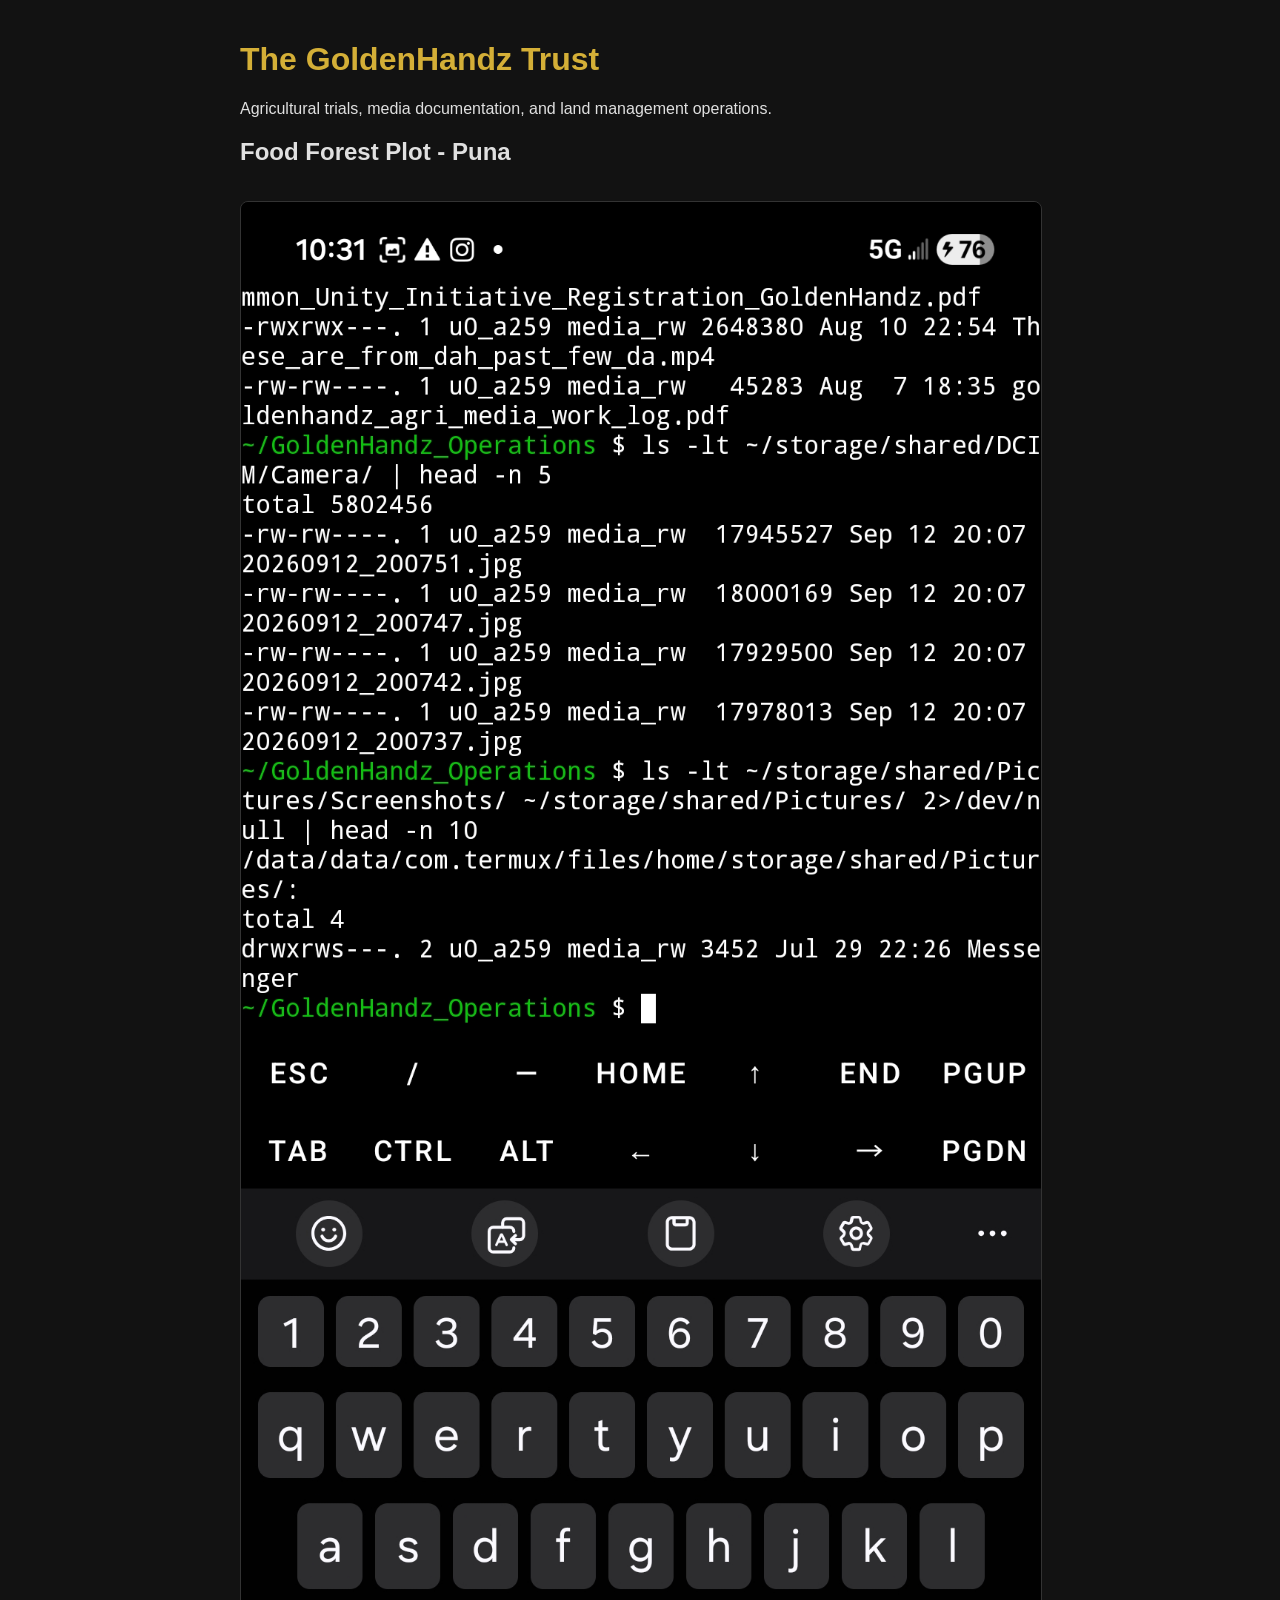
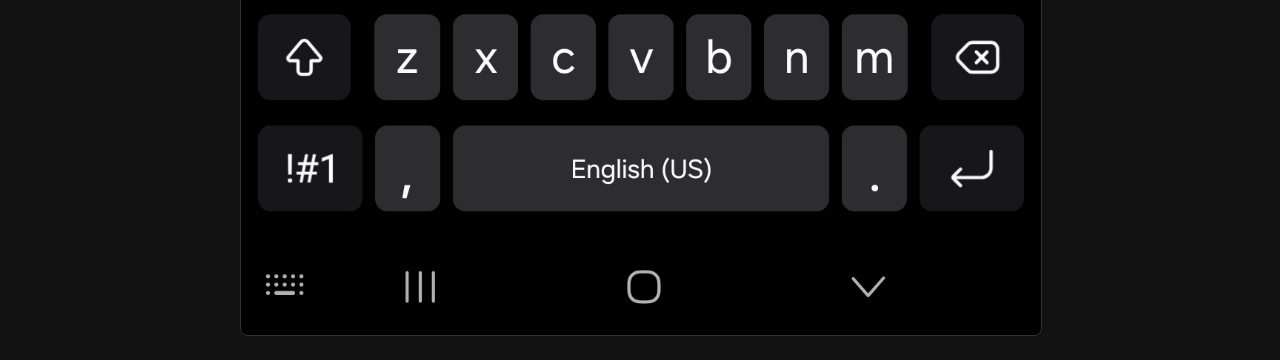
==== index.html @ 21da6dc5 "Fix image path by copying asset to root directory" ====
<!DOCTYPE html>
<html lang="en">
<head>
    <meta charset="UTF-8">
    <meta name="viewport" content="width=device-width, initial-scale=1.0">
    <title>The GoldenHandz Trust - Operations & Assets</title>
    <style>
        body { font-family: sans-serif; background: #121212; color: #e0e0e0; padding: 20px; max-width: 800px; margin: auto; }
        h1 { color: #d4af37; }
        img { max-width: 100%; height: auto; border-radius: 8px; border: 1px solid #333; margin-top: 15px; }
    </style>
</head>
<body>
    <h1>The GoldenHandz Trust</h1>
    <p>Agricultural trials, media documentation, and land management operations.</p>
    
    <h2>Food Forest Plot - Puna</h2>
    <img src="food_forest.jpg" alt="Food Forest Termux Screenshot">
</body>
</html>
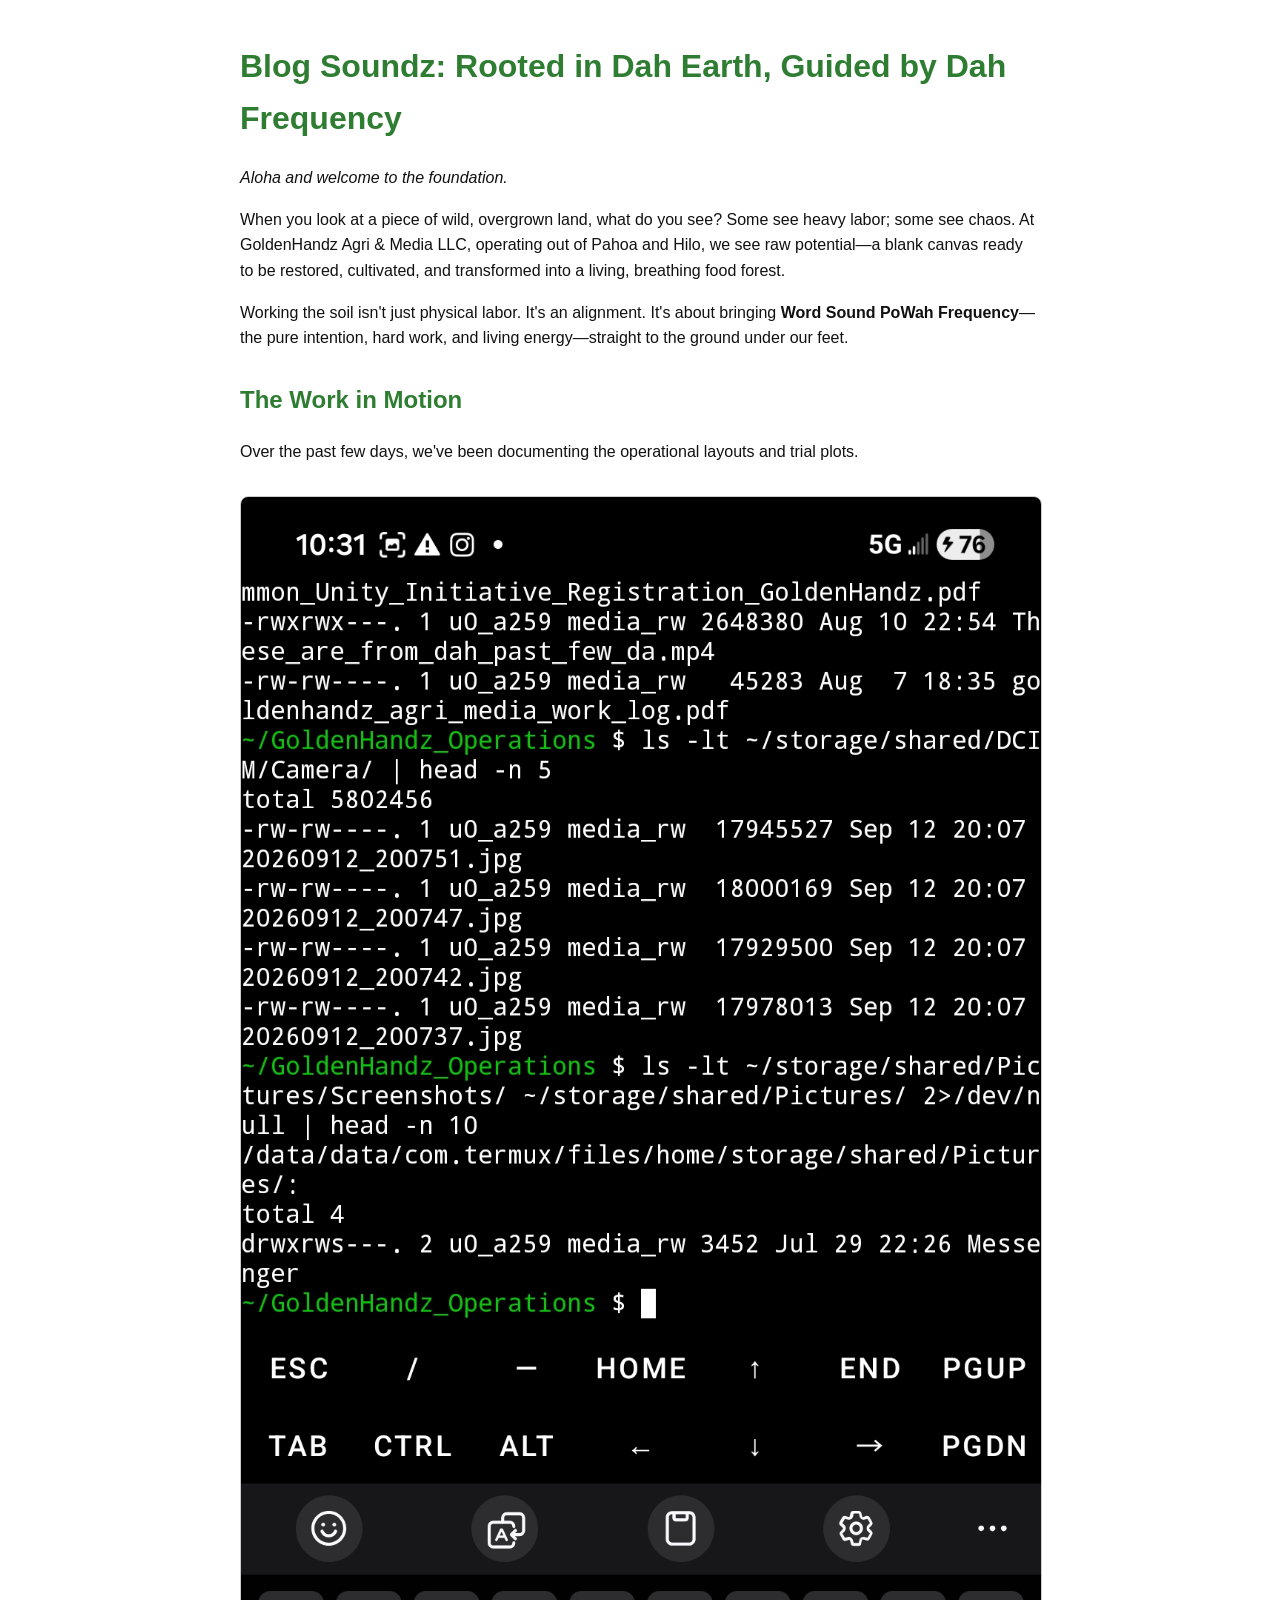
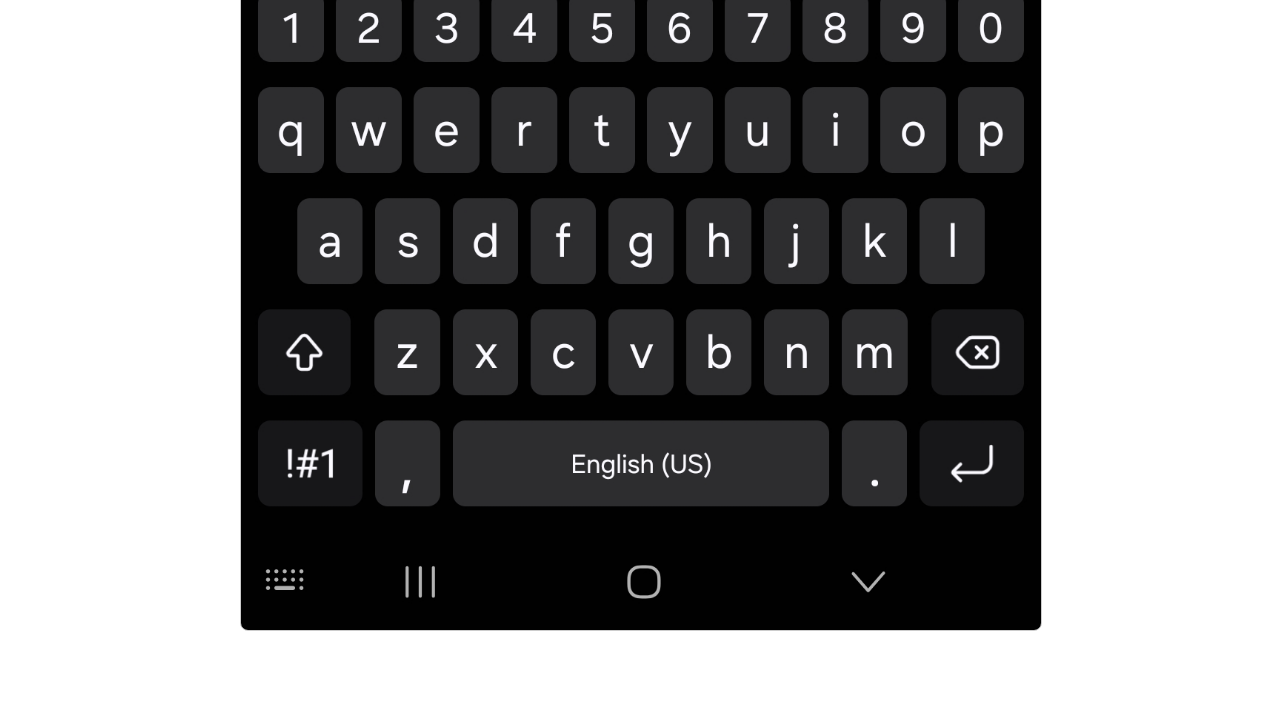
==== commit c4a1a4d1: "Fix text contrast and embed food forest image" ====
--- a/index.html
+++ b/index.html
@@ -1,20 +1,30 @@
 <!DOCTYPE html>
 <html lang="en">
 <head>
-    <meta charset="UTF-8">
-    <meta name="viewport" content="width=device-width, initial-scale=1.0">
-    <title>The GoldenHandz Trust - Operations & Assets</title>
-    <style>
-        body { font-family: sans-serif; background: #121212; color: #e0e0e0; padding: 20px; max-width: 800px; margin: auto; }
-        h1 { color: #d4af37; }
-        img { max-width: 100%; height: auto; border-radius: 8px; border: 1px solid #333; margin-top: 15px; }
-    </style>
+<meta charset="UTF-8">
+<meta name="viewport" content="width=device-width, initial-scale=1.0">
+<title>GoldenHandz Agri & Media Operations</title>
+<style>
+  body { font-family: sans-serif; background: #ffffff; color: #111111; padding: 20px; max-width: 800px; margin: auto; line-height: 1.6; }
+  h1, h2 { color: #2e7d32; }
+  img { max-width: 100%; height: auto; border-radius: 8px; border: 1px solid #ccc; margin-top: 15px; margin-bottom: 20px; }
+  .section { margin-bottom: 30px; }
+</style>
 </head>
 <body>
-    <h1>The GoldenHandz Trust</h1>
-    <p>Agricultural trials, media documentation, and land management operations.</p>
-    
-    <h2>Food Forest Plot - Puna</h2>
-    <img src="food_forest.jpg" alt="Food Forest Termux Screenshot">
+
+<div class="section">
+  <h1>Blog Soundz: Rooted in Dah Earth, Guided by Dah Frequency</h1>
+  <p><em>Aloha and welcome to the foundation.</em></p>
+  <p>When you look at a piece of wild, overgrown land, what do you see? Some see heavy labor; some see chaos. At GoldenHandz Agri & Media LLC, operating out of Pahoa and Hilo, we see raw potential—a blank canvas ready to be restored, cultivated, and transformed into a living, breathing food forest.</p>
+  <p>Working the soil isn't just physical labor. It's an alignment. It's about bringing <strong>Word Sound PoWah Frequency</strong>—the pure intention, hard work, and living energy—straight to the ground under our feet.</p>
+</div>
+
+<div class="section">
+  <h2>The Work in Motion</h2>
+  <p>Over the past few days, we've been documenting the operational layouts and trial plots.</p>
+  <img src="food_forest.jpg" alt="Food Forest Puna Plot">
+</div>
+
 </body>
 </html>
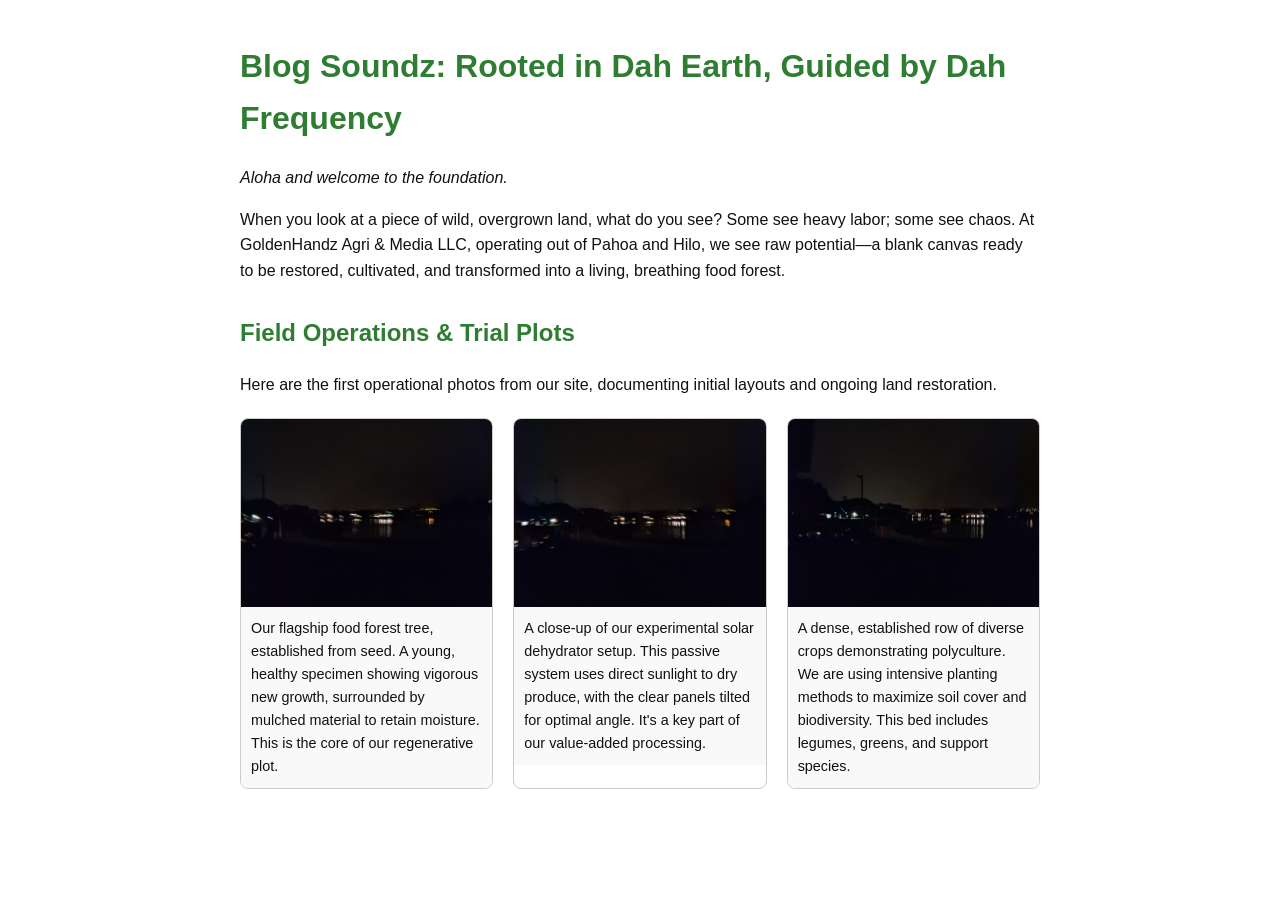
==== commit d599e4b7: "Added image gallery with 3 trial plot photos" ====
--- a/index.html
+++ b/index.html
@@ -7,8 +7,11 @@
 <style>
   body { font-family: sans-serif; background: #ffffff; color: #111111; padding: 20px; max-width: 800px; margin: auto; line-height: 1.6; }
   h1, h2 { color: #2e7d32; }
-  img { max-width: 100%; height: auto; border-radius: 8px; border: 1px solid #ccc; margin-top: 15px; margin-bottom: 20px; }
   .section { margin-bottom: 30px; }
+  .gallery { display: grid; grid-template-columns: repeat(auto-fit, minmax(250px, 1fr)); gap: 20px; margin-top: 20px; }
+  .gallery-item { border: 1px solid #ccc; border-radius: 8px; overflow: hidden; }
+  .gallery-item img { width: 100%; height: auto; display: block; }
+  .gallery-caption { padding: 10px; background-color: #f9f9f9; font-size: 0.9em; }
 </style>
 </head>
 <body>
@@ -17,13 +20,26 @@
   <h1>Blog Soundz: Rooted in Dah Earth, Guided by Dah Frequency</h1>
   <p><em>Aloha and welcome to the foundation.</em></p>
   <p>When you look at a piece of wild, overgrown land, what do you see? Some see heavy labor; some see chaos. At GoldenHandz Agri & Media LLC, operating out of Pahoa and Hilo, we see raw potential—a blank canvas ready to be restored, cultivated, and transformed into a living, breathing food forest.</p>
-  <p>Working the soil isn't just physical labor. It's an alignment. It's about bringing <strong>Word Sound PoWah Frequency</strong>—the pure intention, hard work, and living energy—straight to the ground under our feet.</p>
 </div>
 
 <div class="section">
-  <h2>The Work in Motion</h2>
-  <p>Over the past few days, we've been documenting the operational layouts and trial plots.</p>
-  <img src="food_forest.jpg" alt="Food Forest Puna Plot">
+  <h2>Field Operations & Trial Plots</h2>
+  <p>Here are the first operational photos from our site, documenting initial layouts and ongoing land restoration.</p>
+  
+  <div class="gallery">
+    <div class="gallery-item">
+      <img src="images/image_12.png" alt="Young Food Forest Tree">
+      <div class="gallery-caption">Our flagship food forest tree, established from seed. A young, healthy specimen showing vigorous new growth, surrounded by mulched material to retain moisture. This is the core of our regenerative plot.</div>
+    </div>
+    <div class="gallery-item">
+      <img src="images/image_13.png" alt="Solar Dehydrator Panel">
+      <div class="gallery-caption">A close-up of our experimental solar dehydrator setup. This passive system uses direct sunlight to dry produce, with the clear panels tilted for optimal angle. It's a key part of our value-added processing.</div>
+    </div>
+    <div class="gallery-item">
+      <img src="images/image_14.png" alt="Dense Crop Row">
+      <div class="gallery-caption">A dense, established row of diverse crops demonstrating polyculture. We are using intensive planting methods to maximize soil cover and biodiversity. This bed includes legumes, greens, and support species.</div>
+    </div>
+  </div>
 </div>
 
 </body>
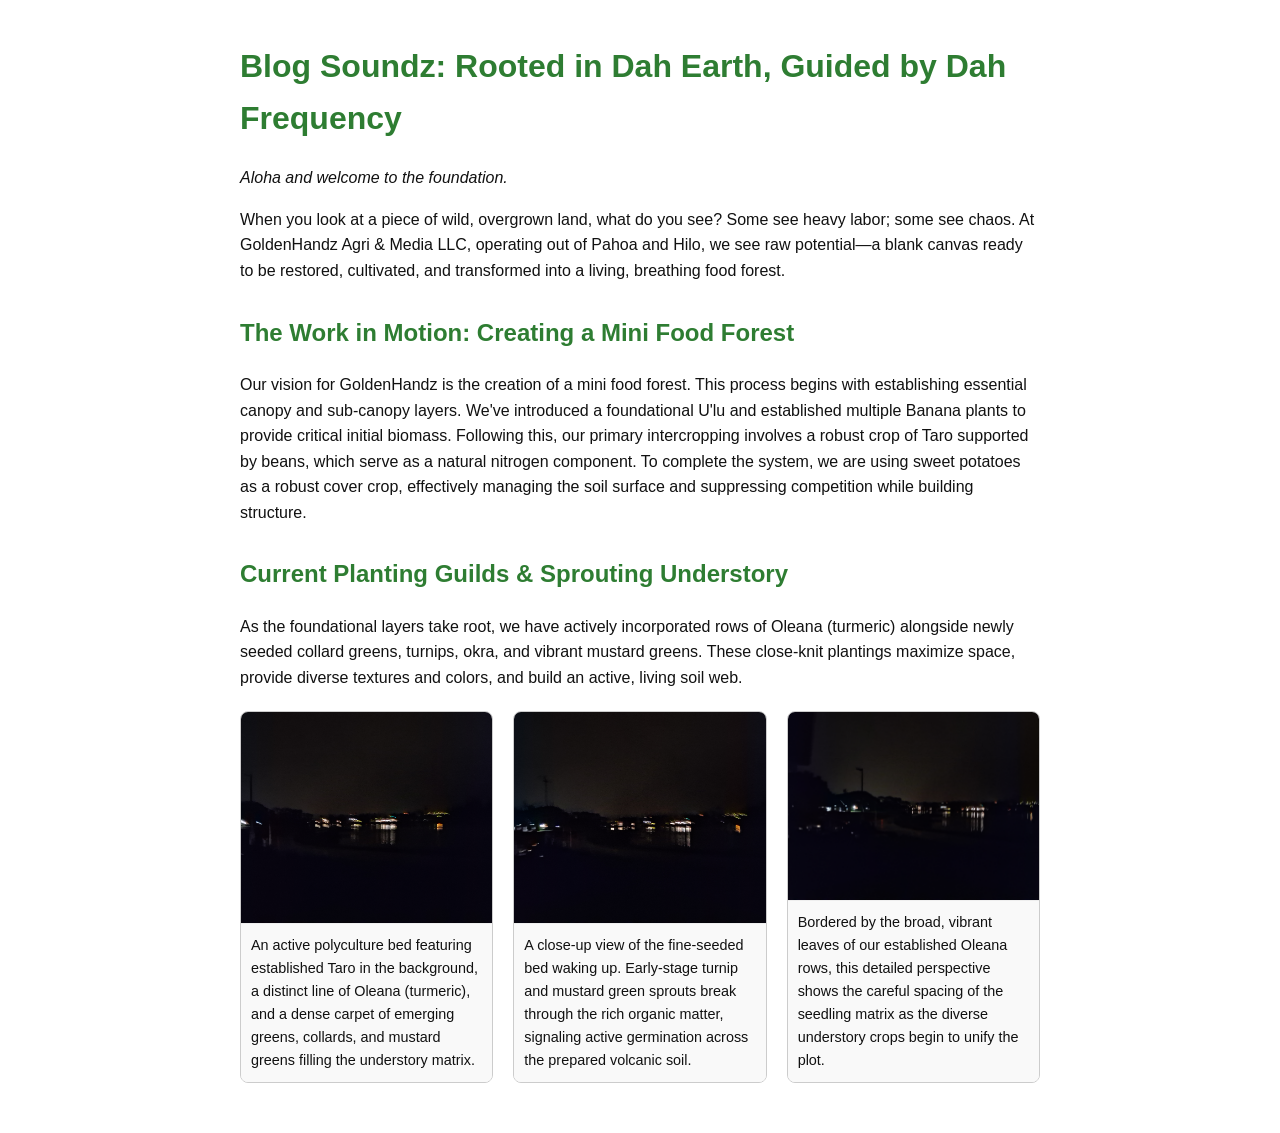
==== commit 4f955cb4: "Add current planting guilds and sprouting understory gallery section" ====
--- a/index.html
+++ b/index.html
@@ -9,9 +9,9 @@
   h1, h2 { color: #2e7d32; }
   .section { margin-bottom: 30px; }
   .gallery { display: grid; grid-template-columns: repeat(auto-fit, minmax(250px, 1fr)); gap: 20px; margin-top: 20px; }
-  .gallery-item { border: 1px solid #ccc; border-radius: 8px; overflow: hidden; }
-  .gallery-item img { width: 100%; height: auto; display: block; }
-  .gallery-caption { padding: 10px; background-color: #f9f9f9; font-size: 0.9em; }
+  .gallery-item { border: 1px solid #ccc; border-radius: 8px; overflow: hidden; display: flex; flex-direction: column; }
+  .gallery-item img { width: 100%; height: auto; display: block; object-fit: cover; flex-grow: 1; }
+  .gallery-caption { padding: 10px; background-color: #f9f9f9; font-size: 0.9em; border-top: 1px solid #eee; }
 </style>
 </head>
 <body>
@@ -23,21 +23,26 @@
 </div>
 
 <div class="section">
-  <h2>Field Operations & Trial Plots</h2>
-  <p>Here are the first operational photos from our site, documenting initial layouts and ongoing land restoration.</p>
+  <h2>The Work in Motion: Creating a Mini Food Forest</h2>
+  <p>Our vision for GoldenHandz is the creation of a mini food forest. This process begins with establishing essential canopy and sub-canopy layers. We've introduced a foundational U'lu and established multiple Banana plants to provide critical initial biomass. Following this, our primary intercropping involves a robust crop of Taro supported by beans, which serve as a natural nitrogen component. To complete the system, we are using sweet potatoes as a robust cover crop, effectively managing the soil surface and suppressing competition while building structure.</p>
+</div>
+
+<div class="section">
+  <h2>Current Planting Guilds & Sprouting Understory</h2>
+  <p>As the foundational layers take root, we have actively incorporated rows of Oleana (turmeric) alongside newly seeded collard greens, turnips, okra, and vibrant mustard greens. These close-knit plantings maximize space, provide diverse textures and colors, and build an active, living soil web.</p>
   
   <div class="gallery">
     <div class="gallery-item">
-      <img src="images/image_12.png" alt="Young Food Forest Tree">
-      <div class="gallery-caption">Our flagship food forest tree, established from seed. A young, healthy specimen showing vigorous new growth, surrounded by mulched material to retain moisture. This is the core of our regenerative plot.</div>
+      <img src="images/image_21.png" alt="Oleana Row and Sprouting Greens">
+      <div class="gallery-caption">An active polyculture bed featuring established Taro in the background, a distinct line of Oleana (turmeric), and a dense carpet of emerging greens, collards, and mustard greens filling the understory matrix.</div>
     </div>
     <div class="gallery-item">
-      <img src="images/image_13.png" alt="Solar Dehydrator Panel">
-      <div class="gallery-caption">A close-up of our experimental solar dehydrator setup. This passive system uses direct sunlight to dry produce, with the clear panels tilted for optimal angle. It's a key part of our value-added processing.</div>
+      <img src="images/image_22.png" alt="Close-up of Sprouting Seedlings">
+      <div class="gallery-caption">A close-up view of the fine-seeded bed waking up. Early-stage turnip and mustard green sprouts break through the rich organic matter, signaling active germination across the prepared volcanic soil.</div>
     </div>
     <div class="gallery-item">
-      <img src="images/image_14.png" alt="Dense Crop Row">
-      <div class="gallery-caption">A dense, established row of diverse crops demonstrating polyculture. We are using intensive planting methods to maximize soil cover and biodiversity. This bed includes legumes, greens, and support species.</div>
+      <img src="images/image_23.png" alt="Turmeric Boundary and Seedling Matrix">
+      <div class="gallery-caption">Bordered by the broad, vibrant leaves of our established Oleana rows, this detailed perspective shows the careful spacing of the seedling matrix as the diverse understory crops begin to unify the plot.</div>
     </div>
   </div>
 </div>
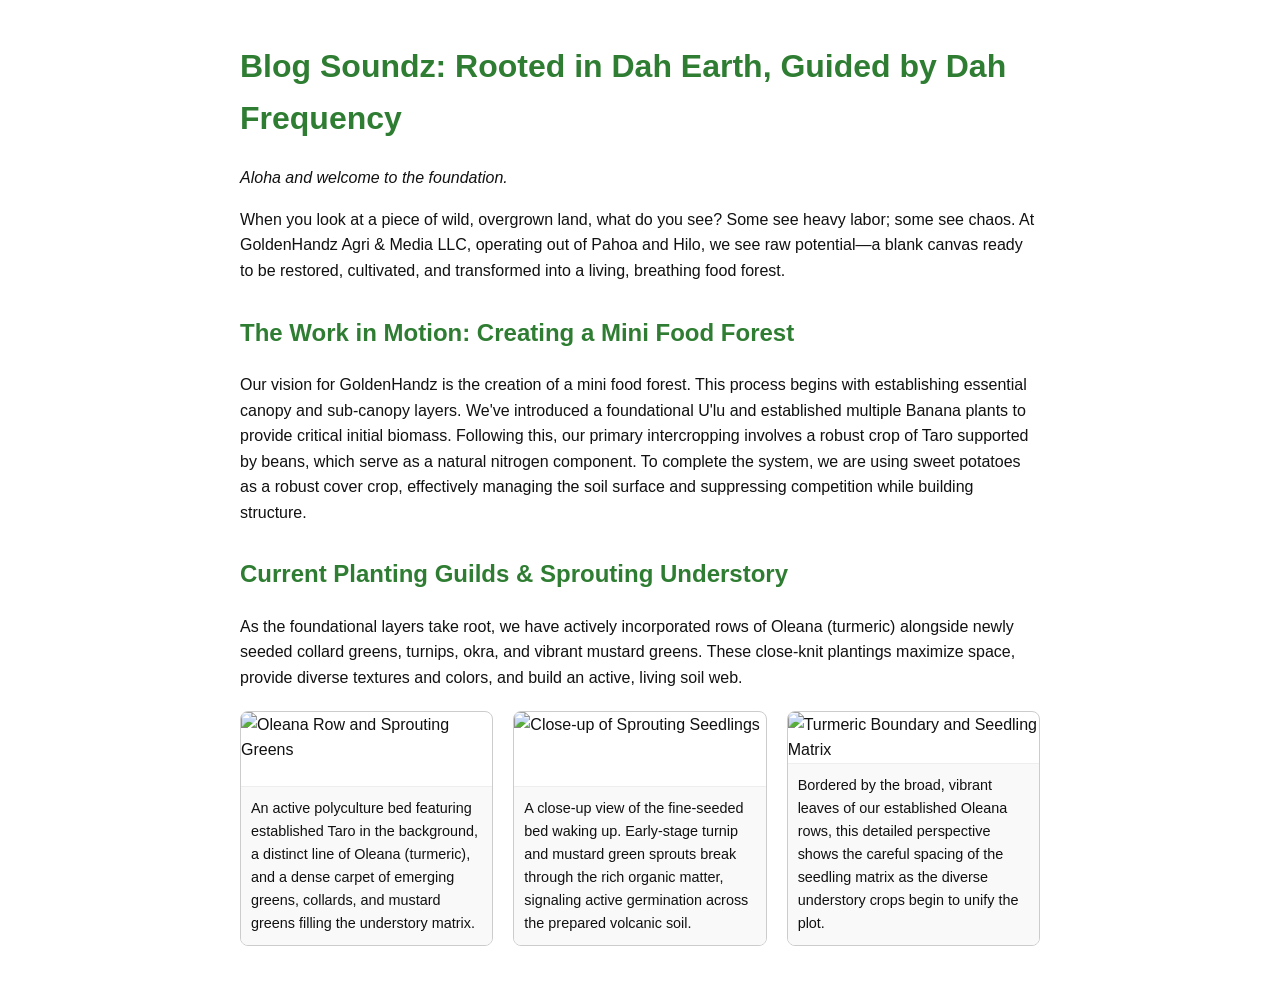
==== commit 26435adb: "Fix garden planting images with correct 4252, 4254, 4255 photos" ====
--- a/index.html
+++ b/index.html
@@ -33,15 +33,15 @@
   
   <div class="gallery">
     <div class="gallery-item">
-      <img src="images/image_21.png" alt="Oleana Row and Sprouting Greens">
+      <img src="images/image_21.jpg" alt="Oleana Row and Sprouting Greens">
       <div class="gallery-caption">An active polyculture bed featuring established Taro in the background, a distinct line of Oleana (turmeric), and a dense carpet of emerging greens, collards, and mustard greens filling the understory matrix.</div>
     </div>
     <div class="gallery-item">
-      <img src="images/image_22.png" alt="Close-up of Sprouting Seedlings">
+      <img src="images/image_22.jpg" alt="Close-up of Sprouting Seedlings">
       <div class="gallery-caption">A close-up view of the fine-seeded bed waking up. Early-stage turnip and mustard green sprouts break through the rich organic matter, signaling active germination across the prepared volcanic soil.</div>
     </div>
     <div class="gallery-item">
-      <img src="images/image_23.png" alt="Turmeric Boundary and Seedling Matrix">
+      <img src="images/image_23.jpg" alt="Turmeric Boundary and Seedling Matrix">
       <div class="gallery-caption">Bordered by the broad, vibrant leaves of our established Oleana rows, this detailed perspective shows the careful spacing of the seedling matrix as the diverse understory crops begin to unify the plot.</div>
     </div>
   </div>
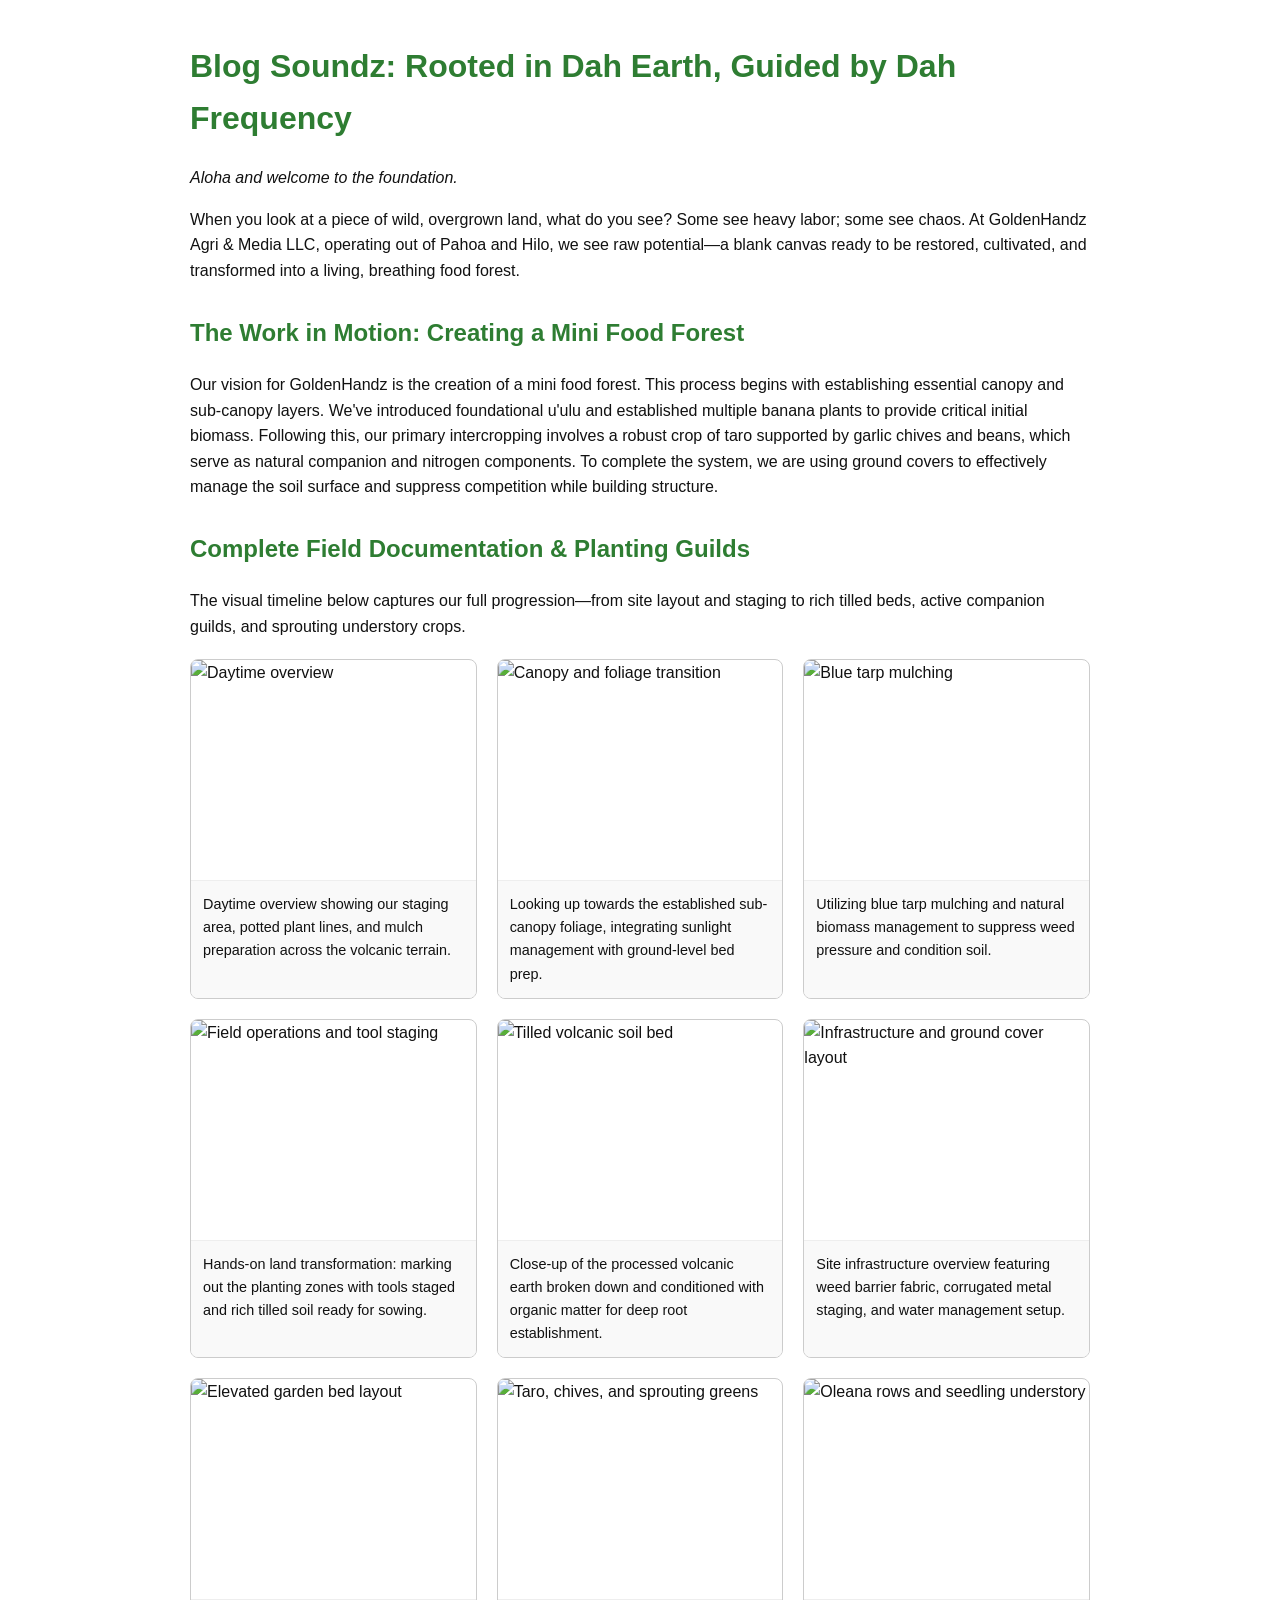
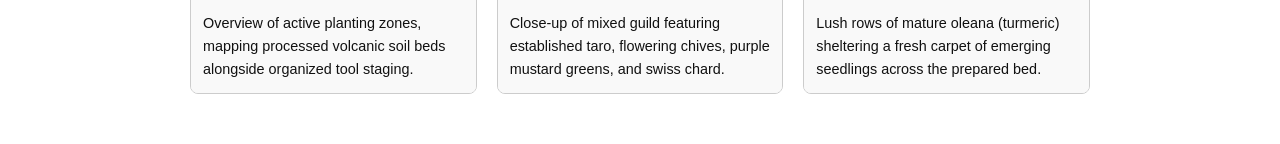
==== commit c0029a68: "Update site gallery with all 9 project photos and matching descriptions" ====
--- a/index.html
+++ b/index.html
@@ -5,13 +5,13 @@
 <meta name="viewport" content="width=device-width, initial-scale=1.0">
 <title>GoldenHandz Agri & Media Operations</title>
 <style>
-  body { font-family: sans-serif; background: #ffffff; color: #111111; padding: 20px; max-width: 800px; margin: auto; line-height: 1.6; }
+  body { font-family: sans-serif; background: #ffffff; color: #111111; padding: 20px; max-width: 900px; margin: auto; line-height: 1.6; }
   h1, h2 { color: #2e7d32; }
   .section { margin-bottom: 30px; }
-  .gallery { display: grid; grid-template-columns: repeat(auto-fit, minmax(250px, 1fr)); gap: 20px; margin-top: 20px; }
-  .gallery-item { border: 1px solid #ccc; border-radius: 8px; overflow: hidden; display: flex; flex-direction: column; }
-  .gallery-item img { width: 100%; height: auto; display: block; object-fit: cover; flex-grow: 1; }
-  .gallery-caption { padding: 10px; background-color: #f9f9f9; font-size: 0.9em; border-top: 1px solid #eee; }
+  .gallery { display: grid; grid-template-columns: repeat(auto-fit, minmax(260px, 1fr)); gap: 20px; margin-top: 20px; }
+  .gallery-item { border: 1px solid #ccc; border-radius: 8px; overflow: hidden; display: flex; flex-direction: column; background: #fff; }
+  .gallery-item img { width: 100%; height: 220px; object-fit: cover; display: block; }
+  .gallery-caption { padding: 12px; background-color: #f9f9f9; font-size: 0.9em; border-top: 1px solid #eee; flex-grow: 1; }
 </style>
 </head>
 <body>
@@ -24,25 +24,49 @@
 
 <div class="section">
   <h2>The Work in Motion: Creating a Mini Food Forest</h2>
-  <p>Our vision for GoldenHandz is the creation of a mini food forest. This process begins with establishing essential canopy and sub-canopy layers. We've introduced a foundational U'lu and established multiple Banana plants to provide critical initial biomass. Following this, our primary intercropping involves a robust crop of Taro supported by beans, which serve as a natural nitrogen component. To complete the system, we are using sweet potatoes as a robust cover crop, effectively managing the soil surface and suppressing competition while building structure.</p>
+  <p>Our vision for GoldenHandz is the creation of a mini food forest. This process begins with establishing essential canopy and sub-canopy layers. We've introduced foundational u'ulu and established multiple banana plants to provide critical initial biomass. Following this, our primary intercropping involves a robust crop of taro supported by garlic chives and beans, which serve as natural companion and nitrogen components. To complete the system, we are using ground covers to effectively manage the soil surface and suppress competition while building structure.</p>
 </div>
 
 <div class="section">
-  <h2>Current Planting Guilds & Sprouting Understory</h2>
-  <p>As the foundational layers take root, we have actively incorporated rows of Oleana (turmeric) alongside newly seeded collard greens, turnips, okra, and vibrant mustard greens. These close-knit plantings maximize space, provide diverse textures and colors, and build an active, living soil web.</p>
+  <h2>Complete Field Documentation & Planting Guilds</h2>
+  <p>The visual timeline below captures our full progression—from site layout and staging to rich tilled beds, active companion guilds, and sprouting understory crops.</p>
   
   <div class="gallery">
     <div class="gallery-item">
-      <img src="images/image_21.jpg" alt="Oleana Row and Sprouting Greens">
-      <div class="gallery-caption">An active polyculture bed featuring established Taro in the background, a distinct line of Oleana (turmeric), and a dense carpet of emerging greens, collards, and mustard greens filling the understory matrix.</div>
+      <img src="images/image_21.jpg" alt="Daytime overview">
+      <div class="gallery-caption">Daytime overview showing our staging area, potted plant lines, and mulch preparation across the volcanic terrain.</div>
     </div>
     <div class="gallery-item">
-      <img src="images/image_22.jpg" alt="Close-up of Sprouting Seedlings">
-      <div class="gallery-caption">A close-up view of the fine-seeded bed waking up. Early-stage turnip and mustard green sprouts break through the rich organic matter, signaling active germination across the prepared volcanic soil.</div>
+      <img src="images/image_22.jpg" alt="Canopy and foliage transition">
+      <div class="gallery-caption">Looking up towards the established sub-canopy foliage, integrating sunlight management with ground-level bed prep.</div>
     </div>
     <div class="gallery-item">
-      <img src="images/image_23.jpg" alt="Turmeric Boundary and Seedling Matrix">
-      <div class="gallery-caption">Bordered by the broad, vibrant leaves of our established Oleana rows, this detailed perspective shows the careful spacing of the seedling matrix as the diverse understory crops begin to unify the plot.</div>
+      <img src="images/image_23.jpg" alt="Blue tarp mulching">
+      <div class="gallery-caption">Utilizing blue tarp mulching and natural biomass management to suppress weed pressure and condition soil.</div>
+    </div>
+    <div class="gallery-item">
+      <img src="images/image_24.jpg" alt="Field operations and tool staging">
+      <div class="gallery-caption">Hands-on land transformation: marking out the planting zones with tools staged and rich tilled soil ready for sowing.</div>
+    </div>
+    <div class="gallery-item">
+      <img src="images/image_25.jpg" alt="Tilled volcanic soil bed">
+      <div class="gallery-caption">Close-up of the processed volcanic earth broken down and conditioned with organic matter for deep root establishment.</div>
+    </div>
+    <div class="gallery-item">
+      <img src="images/image_26.jpg" alt="Infrastructure and ground cover layout">
+      <div class="gallery-caption">Site infrastructure overview featuring weed barrier fabric, corrugated metal staging, and water management setup.</div>
+    </div>
+    <div class="gallery-item">
+      <img src="images/image_27.jpg" alt="Elevated garden bed layout">
+      <div class="gallery-caption">Overview of active planting zones, mapping processed volcanic soil beds alongside organized tool staging.</div>
+    </div>
+    <div class="gallery-item">
+      <img src="images/image_28.jpg" alt="Taro, chives, and sprouting greens">
+      <div class="gallery-caption">Close-up of mixed guild featuring established taro, flowering chives, purple mustard greens, and swiss chard.</div>
+    </div>
+    <div class="gallery-item">
+      <img src="images/image_29.jpg" alt="Oleana rows and seedling understory">
+      <div class="gallery-caption">Lush rows of mature oleana (turmeric) sheltering a fresh carpet of emerging seedlings across the prepared bed.</div>
     </div>
   </div>
 </div>
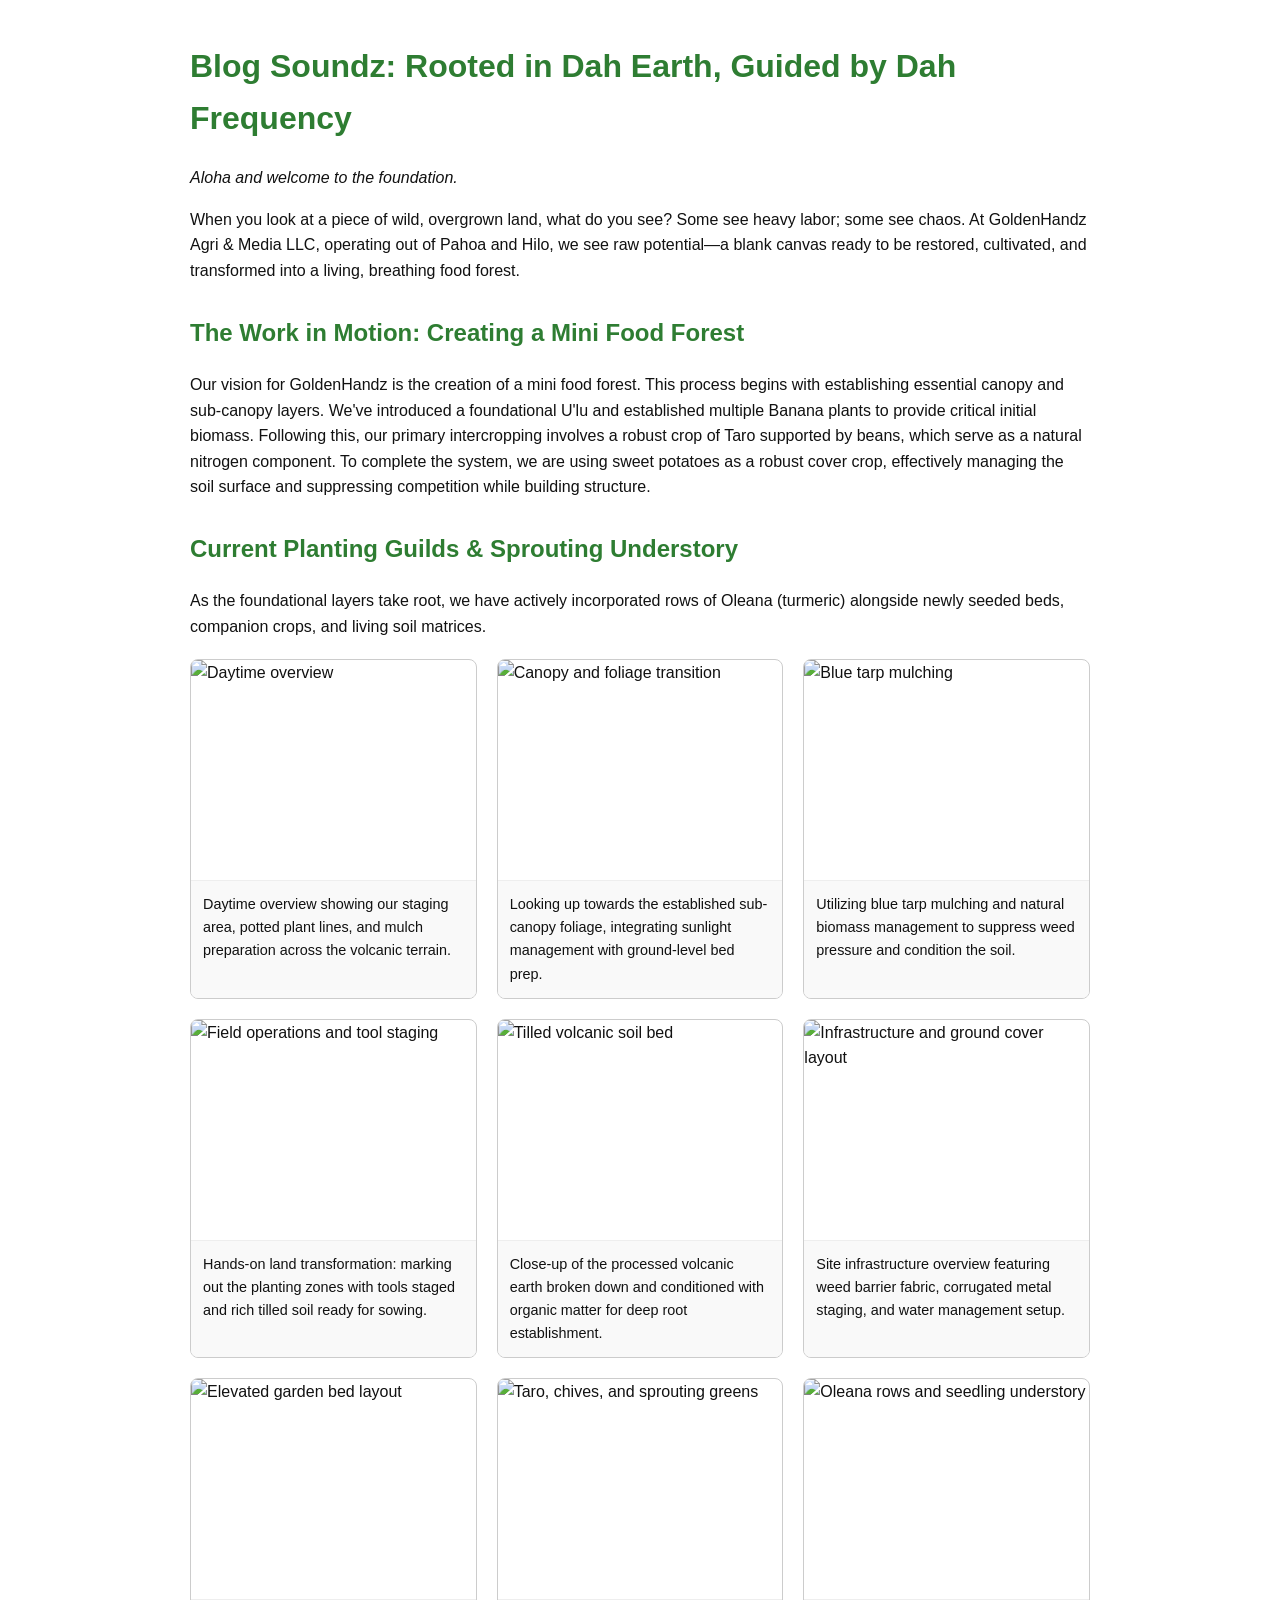
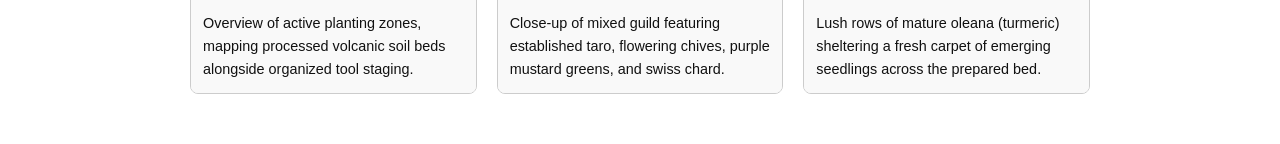
==== commit 370ba5f7: "Use preferred narrative description with all 9 daytime images" ====
--- a/index.html
+++ b/index.html
@@ -24,48 +24,48 @@
 
 <div class="section">
   <h2>The Work in Motion: Creating a Mini Food Forest</h2>
-  <p>Our vision for GoldenHandz is the creation of a mini food forest. This process begins with establishing essential canopy and sub-canopy layers. We've introduced foundational u'ulu and established multiple banana plants to provide critical initial biomass. Following this, our primary intercropping involves a robust crop of taro supported by garlic chives and beans, which serve as natural companion and nitrogen components. To complete the system, we are using ground covers to effectively manage the soil surface and suppress competition while building structure.</p>
+  <p>Our vision for GoldenHandz is the creation of a mini food forest. This process begins with establishing essential canopy and sub-canopy layers. We've introduced a foundational U'lu and established multiple Banana plants to provide critical initial biomass. Following this, our primary intercropping involves a robust crop of Taro supported by beans, which serve as a natural nitrogen component. To complete the system, we are using sweet potatoes as a robust cover crop, effectively managing the soil surface and suppressing competition while building structure.</p>
 </div>
 
 <div class="section">
-  <h2>Complete Field Documentation & Planting Guilds</h2>
-  <p>The visual timeline below captures our full progression—from site layout and staging to rich tilled beds, active companion guilds, and sprouting understory crops.</p>
+  <h2>Current Planting Guilds & Sprouting Understory</h2>
+  <p>As the foundational layers take root, we have actively incorporated rows of Oleana (turmeric) alongside newly seeded beds, companion crops, and living soil matrices.</p>
   
   <div class="gallery">
     <div class="gallery-item">
-      <img src="images/image_21.jpg" alt="Daytime overview">
+      <img src="images/img1.jpg" alt="Daytime overview">
       <div class="gallery-caption">Daytime overview showing our staging area, potted plant lines, and mulch preparation across the volcanic terrain.</div>
     </div>
     <div class="gallery-item">
-      <img src="images/image_22.jpg" alt="Canopy and foliage transition">
+      <img src="images/img2.jpg" alt="Canopy and foliage transition">
       <div class="gallery-caption">Looking up towards the established sub-canopy foliage, integrating sunlight management with ground-level bed prep.</div>
     </div>
     <div class="gallery-item">
-      <img src="images/image_23.jpg" alt="Blue tarp mulching">
-      <div class="gallery-caption">Utilizing blue tarp mulching and natural biomass management to suppress weed pressure and condition soil.</div>
+      <img src="images/img3.jpg" alt="Blue tarp mulching">
+      <div class="gallery-caption">Utilizing blue tarp mulching and natural biomass management to suppress weed pressure and condition the soil.</div>
     </div>
     <div class="gallery-item">
-      <img src="images/image_24.jpg" alt="Field operations and tool staging">
+      <img src="images/img4.jpg" alt="Field operations and tool staging">
       <div class="gallery-caption">Hands-on land transformation: marking out the planting zones with tools staged and rich tilled soil ready for sowing.</div>
     </div>
     <div class="gallery-item">
-      <img src="images/image_25.jpg" alt="Tilled volcanic soil bed">
+      <img src="images/img5.jpg" alt="Tilled volcanic soil bed">
       <div class="gallery-caption">Close-up of the processed volcanic earth broken down and conditioned with organic matter for deep root establishment.</div>
     </div>
     <div class="gallery-item">
-      <img src="images/image_26.jpg" alt="Infrastructure and ground cover layout">
+      <img src="images/img6.jpg" alt="Infrastructure and ground cover layout">
       <div class="gallery-caption">Site infrastructure overview featuring weed barrier fabric, corrugated metal staging, and water management setup.</div>
     </div>
     <div class="gallery-item">
-      <img src="images/image_27.jpg" alt="Elevated garden bed layout">
+      <img src="images/img7.jpg" alt="Elevated garden bed layout">
       <div class="gallery-caption">Overview of active planting zones, mapping processed volcanic soil beds alongside organized tool staging.</div>
     </div>
     <div class="gallery-item">
-      <img src="images/image_28.jpg" alt="Taro, chives, and sprouting greens">
+      <img src="images/img8.jpg" alt="Taro, chives, and sprouting greens">
       <div class="gallery-caption">Close-up of mixed guild featuring established taro, flowering chives, purple mustard greens, and swiss chard.</div>
     </div>
     <div class="gallery-item">
-      <img src="images/image_29.jpg" alt="Oleana rows and seedling understory">
+      <img src="images/img9.jpg" alt="Oleana rows and seedling understory">
       <div class="gallery-caption">Lush rows of mature oleana (turmeric) sheltering a fresh carpet of emerging seedlings across the prepared bed.</div>
     </div>
   </div>
